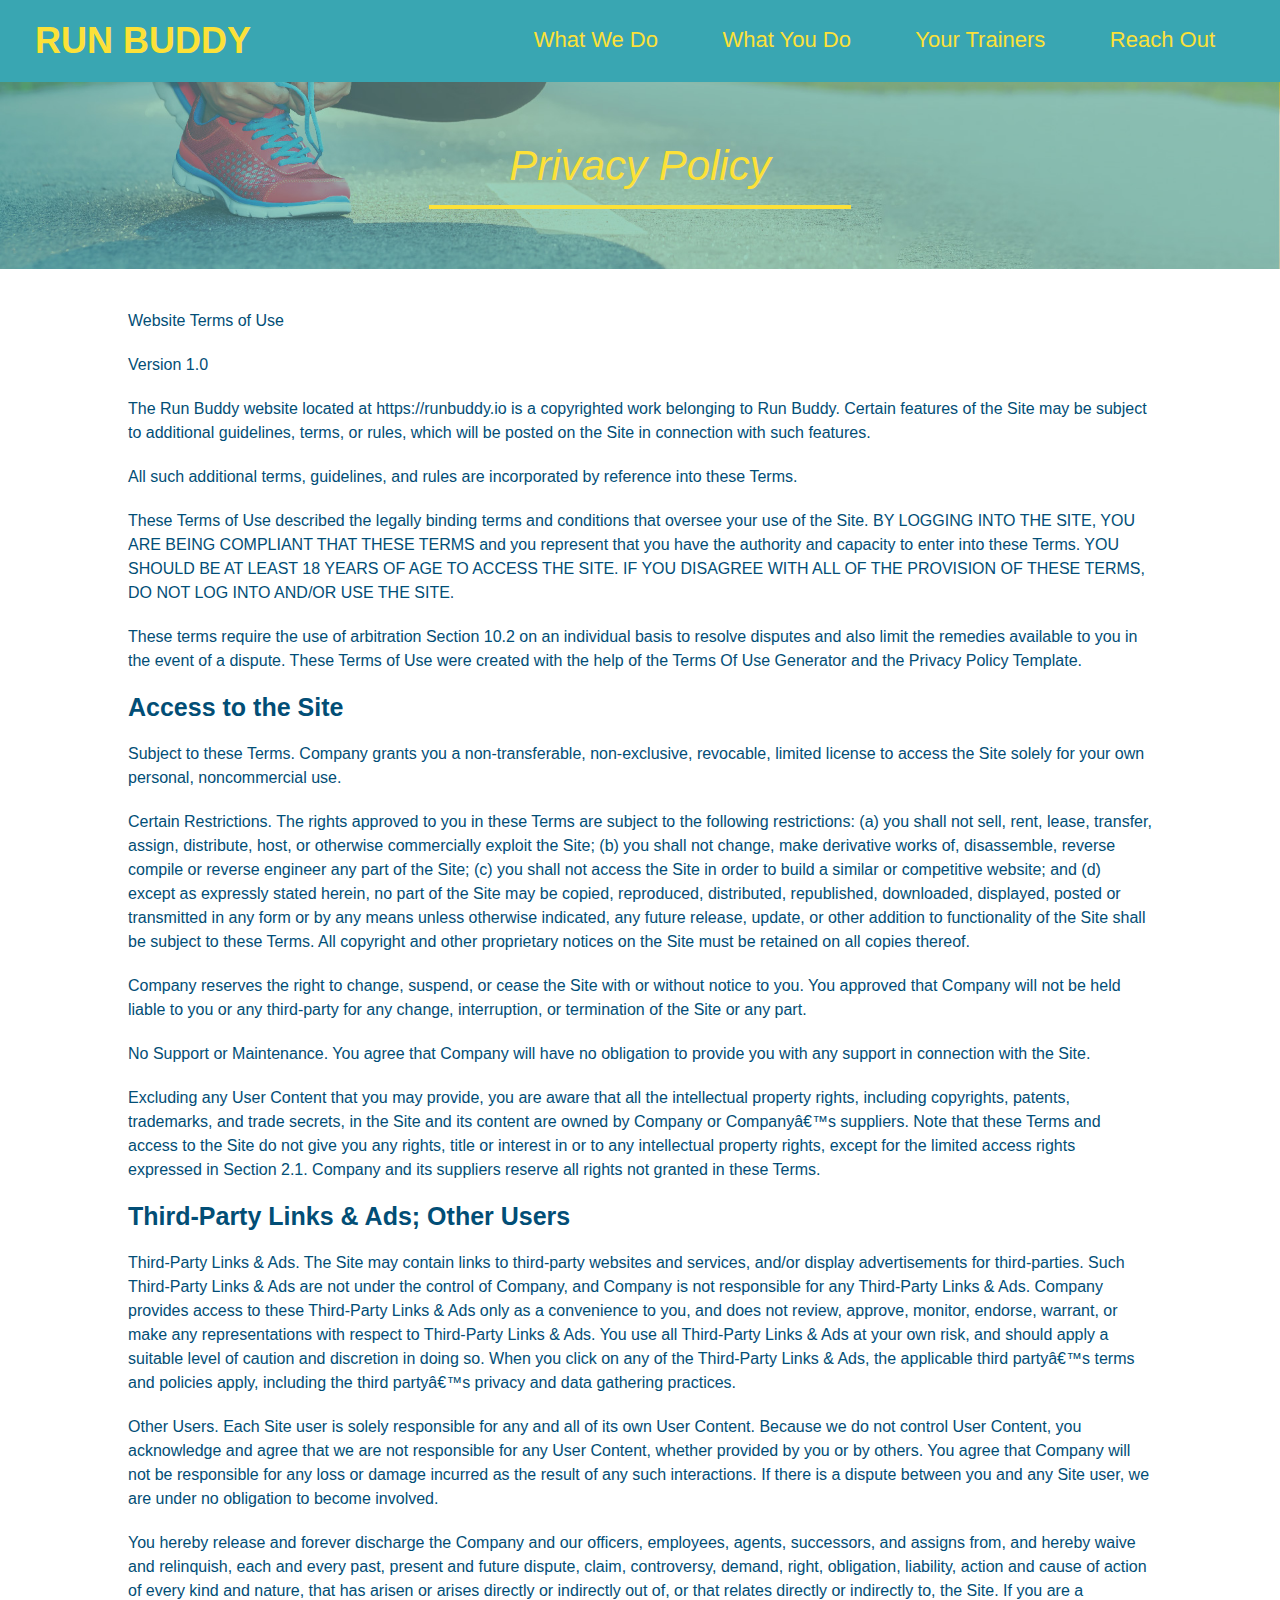
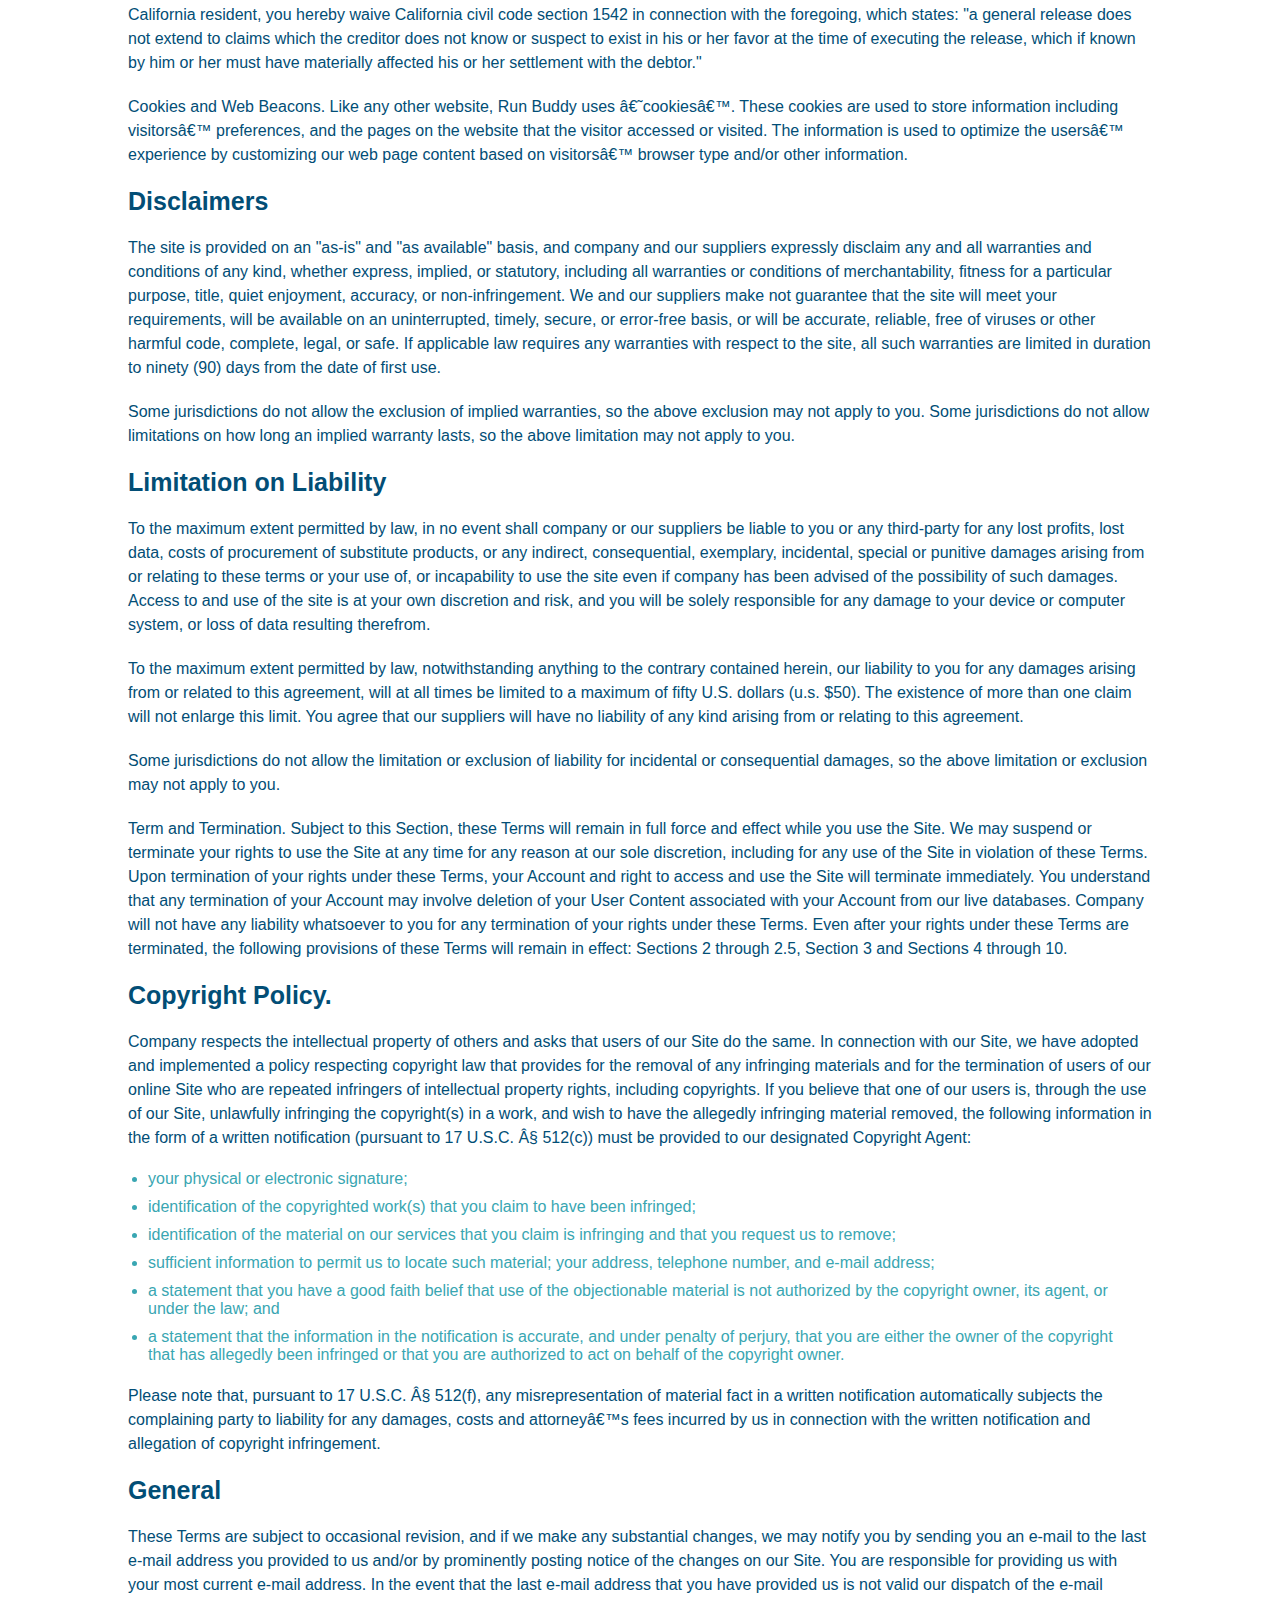
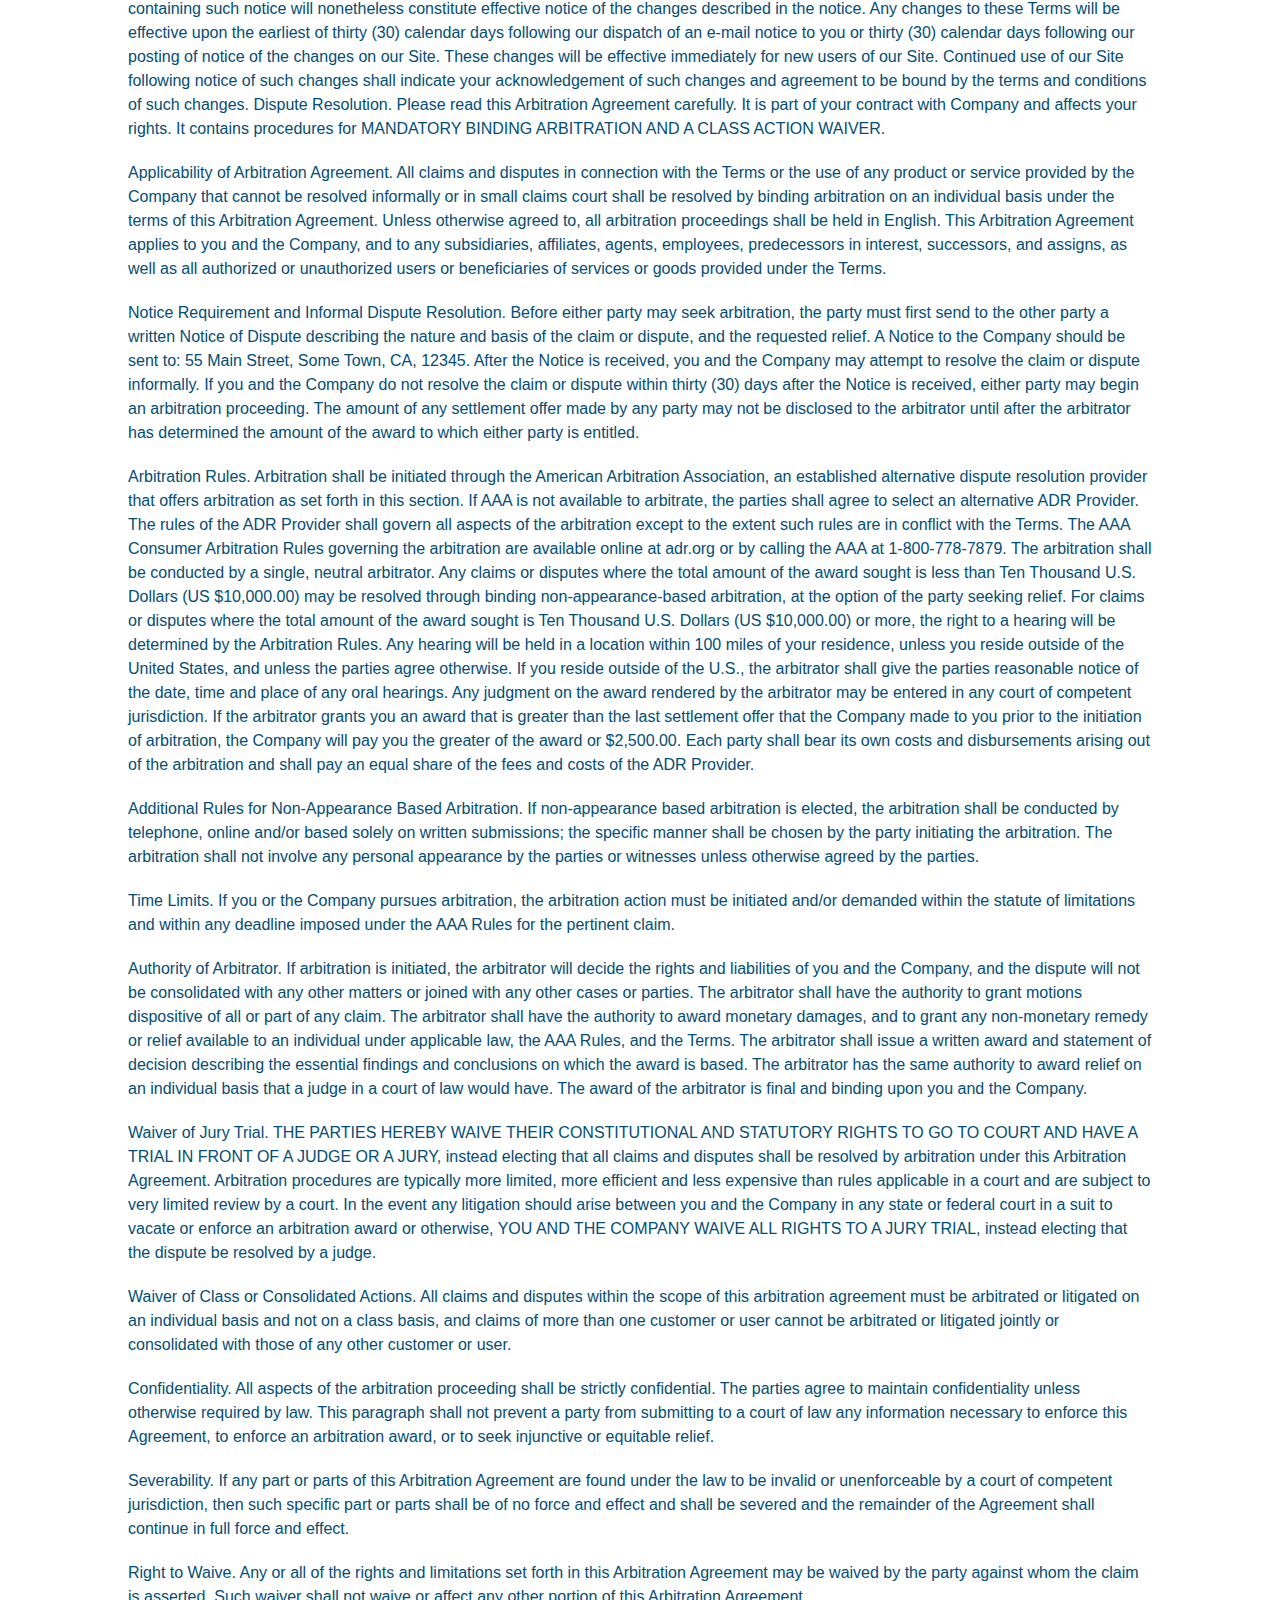
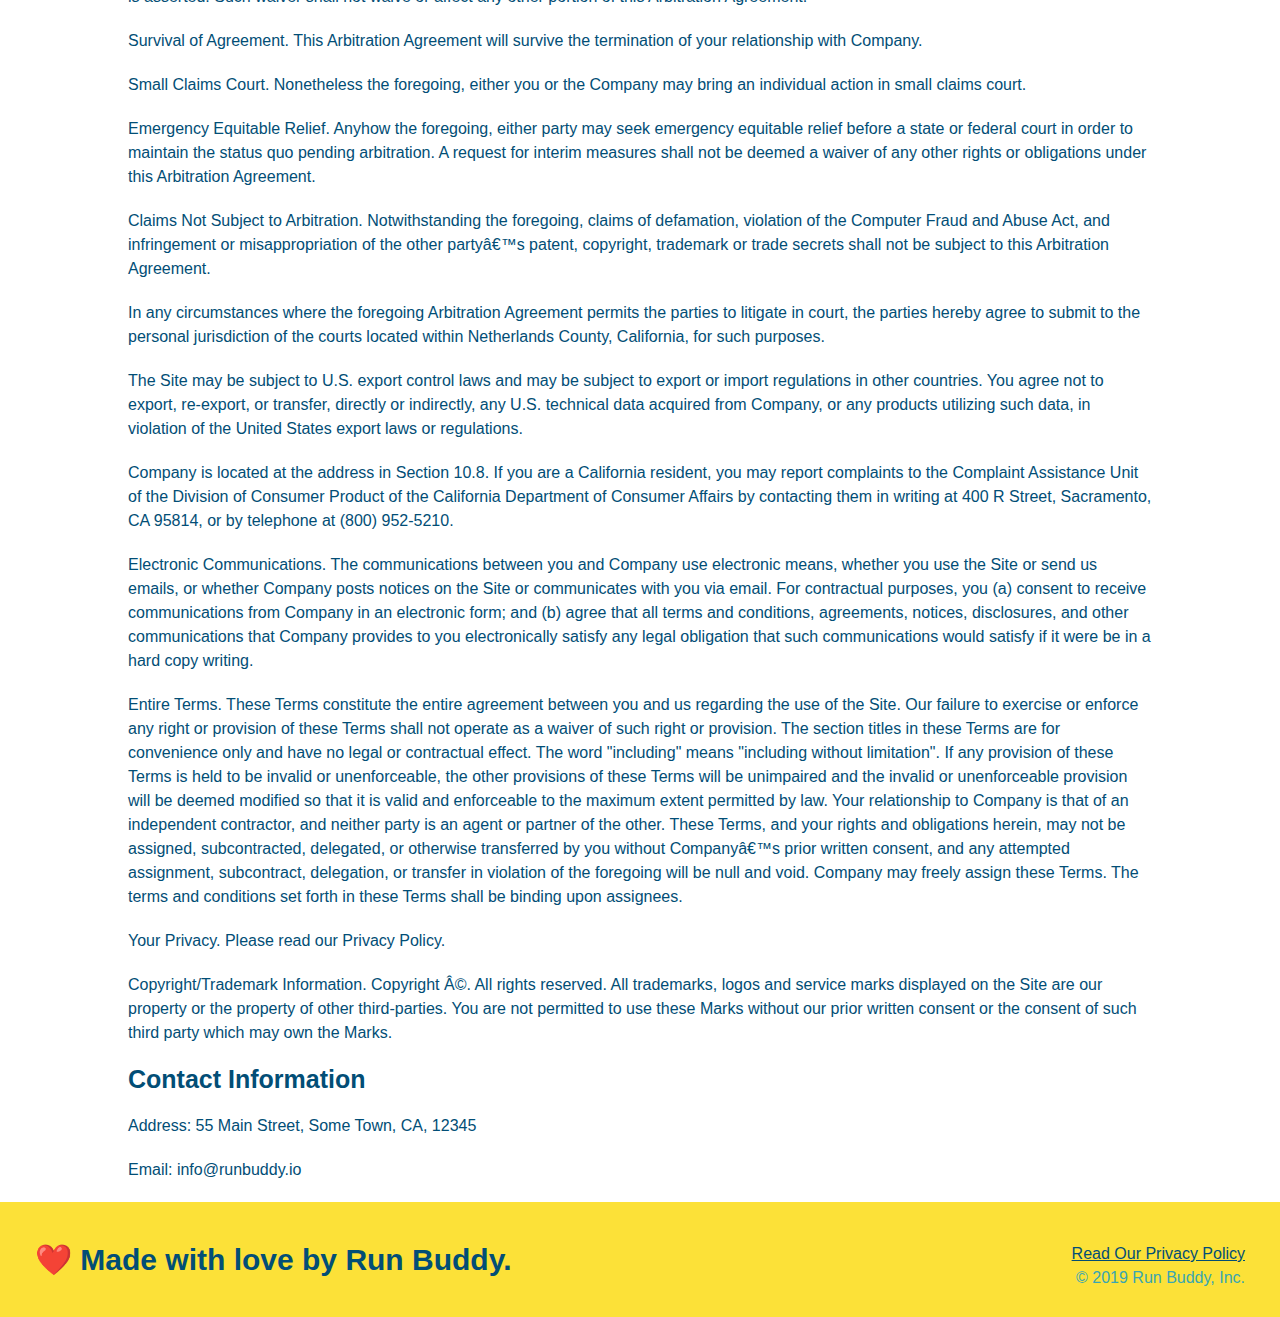
==== privacy-policy.html @ 4fd23962 "privacy policy" ====
<!DOCTYPE html>
<html lang="en">
  <head>
    <meta charset="UTF-8" />
    <title>Privacy Policy - Run Buddy</title>
    <link rel="stylesheet" href="./assets/css/style.css" />

    <link rel="stylesheet" href="./assets/css/secondary-styles.css" />
  </head>


<body>
    <!-- navigation -->
   <header>
    <h1>
       <a href="/">
           RUN BUDDY
       </a>
   </h1>
    <nav>
        <!-- Unordered list element -->
        <ul>
            <!-- List item element -->
            <li>
                <!-- Anchor element -->
               <a href="./index.html#what-we-do">What We Do</a>
            </li>
            <li>
                <a href="./index.html#what-you-do">What You Do</a>
            </li>
            <li>
               <a href="./index.html#your-trainers">Your Trainers</a>
           </li>
           <li>
               <a href="./index.html#reach-out">Reach Out</a>
           </li>
        </ul>
    </nav>
    </header>

    <section class="hero">
        <h2 class="page-title">
          Privacy Policy
        </h2>
      </section>

      <article class="secondary-content">
        <p>
            Website Terms of Use
          </p>
    
          <p>
            Version 1.0
          </p>
    
          <p>
            The Run Buddy website located at https://runbuddy.io is a copyrighted work belonging to Run Buddy. Certain
            features of the Site may be subject to additional guidelines, terms, or rules, which will be posted on the Site
            in connection with such features.
          </p>
    
          <p>
            All such additional terms, guidelines, and rules are incorporated by reference into these Terms.
          </p>
    
          <p>
            These Terms of Use described the legally binding terms and conditions that oversee your use of the Site. BY
            LOGGING INTO THE SITE, YOU ARE BEING COMPLIANT THAT THESE TERMS and you represent that you have the authority
            and capacity to enter into these Terms. YOU SHOULD BE AT LEAST 18 YEARS OF AGE TO ACCESS THE SITE. IF YOU
            DISAGREE WITH ALL OF THE PROVISION OF THESE TERMS, DO NOT LOG INTO AND/OR USE THE SITE.
          </p>
    
          <p>
            These terms require the use of arbitration Section 10.2 on an individual basis to resolve disputes and also
            limit the remedies available to you in the event of a dispute. These Terms of Use were created with the help of
            the Terms Of Use Generator and the Privacy Policy Template.
          </p>
    
          <h3>
            Access to the Site
          </h3>
    
          <p>
            Subject to these Terms. Company grants you a non-transferable, non-exclusive, revocable, limited license to
            access the Site solely for your own personal, noncommercial use.
          </p>
    
          <p>
            Certain Restrictions. The rights approved to you in these Terms are subject to the following restrictions: (a)
            you shall not sell, rent, lease, transfer, assign, distribute, host, or otherwise commercially exploit the Site;
            (b) you shall not change, make derivative works of, disassemble, reverse compile or reverse engineer any part of
            the Site; (c) you shall not access the Site in order to build a similar or competitive website; and (d) except
            as expressly stated herein, no part of the Site may be copied, reproduced, distributed, republished, downloaded,
            displayed, posted or transmitted in any form or by any means unless otherwise indicated, any future release,
            update, or other addition to functionality of the Site shall be subject to these Terms. All copyright and other
            proprietary notices on the Site must be retained on all copies thereof.
          </p>
    
          <p>
            Company reserves the right to change, suspend, or cease the Site with or without notice to you. You approved
            that Company will not be held liable to you or any third-party for any change, interruption, or termination of
            the Site or any part.
          </p>
    
          <p>
            No Support or Maintenance. You agree that Company will have no obligation to provide you with any support in
            connection with the Site.
          </p>
    
          <p>
            Excluding any User Content that you may provide, you are aware that all the intellectual property rights,
            including copyrights, patents, trademarks, and trade secrets, in the Site and its content are owned by Company
            or Companyâ€™s suppliers. Note that these Terms and access to the Site do not give you any rights, title or
            interest in or to any intellectual property rights, except for the limited access rights expressed in Section
            2.1. Company and its suppliers reserve all rights not granted in these Terms.
          </p>
    
          <h3>
            Third-Party Links & Ads; Other Users
          </h3>
    
          <p>
            Third-Party Links & Ads. The Site may contain links to third-party websites and services, and/or display
            advertisements for third-parties. Such Third-Party Links & Ads are not under the control of Company, and Company
            is not responsible for any Third-Party Links & Ads. Company provides access to these Third-Party Links & Ads
            only as a convenience to you, and does not review, approve, monitor, endorse, warrant, or make any
            representations with respect to Third-Party Links & Ads. You use all Third-Party Links & Ads at your own risk,
            and should apply a suitable level of caution and discretion in doing so. When you click on any of the
            Third-Party Links & Ads, the applicable third partyâ€™s terms and policies apply, including the third partyâ€™s
            privacy and data gathering practices.
          </p>
    
          <p>
            Other Users. Each Site user is solely responsible for any and all of its own User Content. Because we do not
            control User Content, you acknowledge and agree that we are not responsible for any User Content, whether
            provided by you or by others. You agree that Company will not be responsible for any loss or damage incurred as
            the result of any such interactions. If there is a dispute between you and any Site user, we are under no
            obligation to become involved.
          </p>
    
          <p>
            You hereby release and forever discharge the Company and our officers, employees, agents, successors, and
            assigns from, and hereby waive and relinquish, each and every past, present and future dispute, claim,
            controversy, demand, right, obligation, liability, action and cause of action of every kind and nature, that has
            arisen or arises directly or indirectly out of, or that relates directly or indirectly to, the Site. If you are
            a California resident, you hereby waive California civil code section 1542 in connection with the foregoing,
            which states: "a general release does not extend to claims which the creditor does not know or suspect to exist
            in his or her favor at the time of executing the release, which if known by him or her must have materially
            affected his or her settlement with the debtor."
          </p>
    
          <p>
            Cookies and Web Beacons. Like any other website, Run Buddy uses â€˜cookiesâ€™. These cookies are used to store
            information including visitorsâ€™ preferences, and the pages on the website that the visitor accessed or visited.
            The information is used to optimize the usersâ€™ experience by customizing our web page content based on visitorsâ€™
            browser type and/or other information.
          </p>
    
          <h3>
            Disclaimers
          </h3>
    
          <p>
            The site is provided on an "as-is" and "as available" basis, and company and our suppliers expressly disclaim
            any and all warranties and conditions of any kind, whether express, implied, or statutory, including all
            warranties or conditions of merchantability, fitness for a particular purpose, title, quiet enjoyment, accuracy,
            or non-infringement. We and our suppliers make not guarantee that the site will meet your requirements, will be
            available on an uninterrupted, timely, secure, or error-free basis, or will be accurate, reliable, free of
            viruses or other harmful code, complete, legal, or safe. If applicable law requires any warranties with respect
            to the site, all such warranties are limited in duration to ninety (90) days from the date of first use.
          </p>
    
          <p>
            Some jurisdictions do not allow the exclusion of implied warranties, so the above exclusion may not apply to
            you. Some jurisdictions do not allow limitations on how long an implied warranty lasts, so the above limitation
            may not apply to you.
          </p>
    
          <h3>
            Limitation on Liability
          </h3>
    
          <p>
            To the maximum extent permitted by law, in no event shall company or our suppliers be liable to you or any
            third-party for any lost profits, lost data, costs of procurement of substitute products, or any indirect,
            consequential, exemplary, incidental, special or punitive damages arising from or relating to these terms or
            your use of, or incapability to use the site even if company has been advised of the possibility of such
            damages. Access to and use of the site is at your own discretion and risk, and you will be solely responsible
            for any damage to your device or computer system, or loss of data resulting therefrom.
          </p>
    
          <p>
            To the maximum extent permitted by law, notwithstanding anything to the contrary contained herein, our liability
            to you for any damages arising from or related to this agreement, will at all times be limited to a maximum of
            fifty U.S. dollars (u.s. $50). The existence of more than one claim will not enlarge this limit. You agree that
            our suppliers will have no liability of any kind arising from or relating to this agreement.
          </p>
    
          <p>
            Some jurisdictions do not allow the limitation or exclusion of liability for incidental or consequential
            damages, so the above limitation or exclusion may not apply to you.
          </p>
    
          <p>
            Term and Termination. Subject to this Section, these Terms will remain in full force and effect while you use
            the Site. We may suspend or terminate your rights to use the Site at any time for any reason at our sole
            discretion, including for any use of the Site in violation of these Terms. Upon termination of your rights under
            these Terms, your Account and right to access and use the Site will terminate immediately. You understand that
            any termination of your Account may involve deletion of your User Content associated with your Account from our
            live databases. Company will not have any liability whatsoever to you for any termination of your rights under
            these Terms. Even after your rights under these Terms are terminated, the following provisions of these Terms
            will remain in effect: Sections 2 through 2.5, Section 3 and Sections 4 through 10.
          </p>
    
          <h3>
            Copyright Policy.
          </h3>
    
          <p>
            Company respects the intellectual property of others and asks that users of our Site do the same. In connection
            with our Site, we have adopted and implemented a policy respecting copyright law that provides for the removal
            of any infringing materials and for the termination of users of our online Site who are repeated infringers of
            intellectual property rights, including copyrights. If you believe that one of our users is, through the use of
            our Site, unlawfully infringing the copyright(s) in a work, and wish to have the allegedly infringing material
            removed, the following information in the form of a written notification (pursuant to 17 U.S.C. Â§ 512(c)) must
            be provided to our designated Copyright Agent:
          </p>
    
          <ul>
            <li>
              your physical or electronic signature;
            </li>
            <li>
              identification of the copyrighted work(s) that you claim to have been infringed;
            </li>
            <li>
              identification of the material on our services that you claim is infringing and that you request us to remove;
            </li>
            <li>
              sufficient information to permit us to locate such material; your address, telephone number, and e-mail
              address;
            </li>
            <li>
              a statement that you have a good faith belief that use of the objectionable material is not authorized by the
              copyright owner, its agent, or under the law; and
            </li>
            <li>
              a statement that the information in the notification is accurate, and under penalty of perjury, that you are
              either the owner of the copyright that has allegedly been infringed or that you are authorized to act on
              behalf of the copyright owner.
            </li>
          </ul>
    
          <p>
            Please note that, pursuant to 17 U.S.C. Â§ 512(f), any misrepresentation of material fact in a written
            notification automatically subjects the complaining party to liability for any damages, costs and attorneyâ€™s
            fees incurred by us in connection with the written notification and allegation of copyright infringement.
          </p>
    
          <h3>
            General
          </h3>
    
          <p>
            These Terms are subject to occasional revision, and if we make any substantial changes, we may notify you by
            sending you an e-mail to the last e-mail address you provided to us and/or by prominently posting notice of the
            changes on our Site. You are responsible for providing us with your most current e-mail address. In the event
            that the last e-mail address that you have provided us is not valid our dispatch of the e-mail containing such
            notice will nonetheless constitute effective notice of the changes described in the notice. Any changes to these
            Terms will be effective upon the earliest of thirty (30) calendar days following our dispatch of an e-mail
            notice to you or thirty (30) calendar days following our posting of notice of the changes on our Site. These
            changes will be effective immediately for new users of our Site. Continued use of our Site following notice of
            such changes shall indicate your acknowledgement of such changes and agreement to be bound by the terms and
            conditions of such changes. Dispute Resolution. Please read this Arbitration Agreement carefully. It is part of
            your contract with Company and affects your rights. It contains procedures for MANDATORY BINDING ARBITRATION AND
            A CLASS ACTION WAIVER.
          </p>
    
          <p>
            Applicability of Arbitration Agreement. All claims and disputes in connection with the Terms or the use of any
            product or service provided by the Company that cannot be resolved informally or in small claims court shall be
            resolved by binding arbitration on an individual basis under the terms of this Arbitration Agreement. Unless
            otherwise agreed to, all arbitration proceedings shall be held in English. This Arbitration Agreement applies to
            you and the Company, and to any subsidiaries, affiliates, agents, employees, predecessors in interest,
            successors, and assigns, as well as all authorized or unauthorized users or beneficiaries of services or goods
            provided under the Terms.
          </p>
    
          <p>
            Notice Requirement and Informal Dispute Resolution. Before either party may seek arbitration, the party must
            first send to the other party a written Notice of Dispute describing the nature and basis of the claim or
            dispute, and the requested relief. A Notice to the Company should be sent to: 55 Main Street, Some Town, CA,
            12345. After the Notice is received, you and the Company may attempt to resolve the claim or dispute informally.
            If you and the Company do not resolve the claim or dispute within thirty (30) days after the Notice is received,
            either party may begin an arbitration proceeding. The amount of any settlement offer made by any party may not
            be disclosed to the arbitrator until after the arbitrator has determined the amount of the award to which either
            party is entitled.
          </p>
    
          <p>
            Arbitration Rules. Arbitration shall be initiated through the American Arbitration Association, an established
            alternative dispute resolution provider that offers arbitration as set forth in this section. If AAA is not
            available to arbitrate, the parties shall agree to select an alternative ADR Provider. The rules of the ADR
            Provider shall govern all aspects of the arbitration except to the extent such rules are in conflict with the
            Terms. The AAA Consumer Arbitration Rules governing the arbitration are available online at adr.org or by
            calling the AAA at 1-800-778-7879. The arbitration shall be conducted by a single, neutral arbitrator. Any
            claims or disputes where the total amount of the award sought is less than Ten Thousand U.S. Dollars (US
            $10,000.00) may be resolved through binding non-appearance-based arbitration, at the option of the party seeking
            relief. For claims or disputes where the total amount of the award sought is Ten Thousand U.S. Dollars (US
            $10,000.00) or more, the right to a hearing will be determined by the Arbitration Rules. Any hearing will be
            held in a location within 100 miles of your residence, unless you reside outside of the United States, and
            unless the parties agree otherwise. If you reside outside of the U.S., the arbitrator shall give the parties
            reasonable notice of the date, time and place of any oral hearings. Any judgment on the award rendered by the
            arbitrator may be entered in any court of competent jurisdiction. If the arbitrator grants you an award that is
            greater than the last settlement offer that the Company made to you prior to the initiation of arbitration, the
            Company will pay you the greater of the award or $2,500.00. Each party shall bear its own costs and
            disbursements arising out of the arbitration and shall pay an equal share of the fees and costs of the ADR
            Provider.
          </p>
    
          <p>
            Additional Rules for Non-Appearance Based Arbitration. If non-appearance based arbitration is elected, the
            arbitration shall be conducted by telephone, online and/or based solely on written submissions; the specific
            manner shall be chosen by the party initiating the arbitration. The arbitration shall not involve any personal
            appearance by the parties or witnesses unless otherwise agreed by the parties.
          </p>
    
          <p>
            Time Limits. If you or the Company pursues arbitration, the arbitration action must be initiated and/or demanded
            within the statute of limitations and within any deadline imposed under the AAA Rules for the pertinent claim.
          </p>
    
          <p>
            Authority of Arbitrator. If arbitration is initiated, the arbitrator will decide the rights and liabilities of
            you and the Company, and the dispute will not be consolidated with any other matters or joined with any other
            cases or parties. The arbitrator shall have the authority to grant motions dispositive of all or part of any
            claim. The arbitrator shall have the authority to award monetary damages, and to grant any non-monetary remedy
            or relief available to an individual under applicable law, the AAA Rules, and the Terms. The arbitrator shall
            issue a written award and statement of decision describing the essential findings and conclusions on which the
            award is based. The arbitrator has the same authority to award relief on an individual basis that a judge in a
            court of law would have. The award of the arbitrator is final and binding upon you and the Company.
          </p>
    
          <p>
            Waiver of Jury Trial. THE PARTIES HEREBY WAIVE THEIR CONSTITUTIONAL AND STATUTORY RIGHTS TO GO TO COURT AND HAVE
            A TRIAL IN FRONT OF A JUDGE OR A JURY, instead electing that all claims and disputes shall be resolved by
            arbitration under this Arbitration Agreement. Arbitration procedures are typically more limited, more efficient
            and less expensive than rules applicable in a court and are subject to very limited review by a court. In the
            event any litigation should arise between you and the Company in any state or federal court in a suit to vacate
            or enforce an arbitration award or otherwise, YOU AND THE COMPANY WAIVE ALL RIGHTS TO A JURY TRIAL, instead
            electing that the dispute be resolved by a judge.
          </p>
    
          <p>
            Waiver of Class or Consolidated Actions. All claims and disputes within the scope of this arbitration agreement
            must be arbitrated or litigated on an individual basis and not on a class basis, and claims of more than one
            customer or user cannot be arbitrated or litigated jointly or consolidated with those of any other customer or
            user.
          </p>
    
          <p>
            Confidentiality. All aspects of the arbitration proceeding shall be strictly confidential. The parties agree to
            maintain confidentiality unless otherwise required by law. This paragraph shall not prevent a party from
            submitting to a court of law any information necessary to enforce this Agreement, to enforce an arbitration
            award, or to seek injunctive or equitable relief.
          </p>
    
          <p>
            Severability. If any part or parts of this Arbitration Agreement are found under the law to be invalid or
            unenforceable by a court of competent jurisdiction, then such specific part or parts shall be of no force and
            effect and shall be severed and the remainder of the Agreement shall continue in full force and effect.
          </p>
    
          <p>
            Right to Waive. Any or all of the rights and limitations set forth in this Arbitration Agreement may be waived
            by the party against whom the claim is asserted. Such waiver shall not waive or affect any other portion of this
            Arbitration Agreement.
          </p>
    
          <p>
            Survival of Agreement. This Arbitration Agreement will survive the termination of your relationship with
            Company.
          </p>
    
          <p>
            Small Claims Court. Nonetheless the foregoing, either you or the Company may bring an individual action in small
            claims court.
          </p>
    
          <p>
            Emergency Equitable Relief. Anyhow the foregoing, either party may seek emergency equitable relief before a
            state or federal court in order to maintain the status quo pending arbitration. A request for interim measures
            shall not be deemed a waiver of any other rights or obligations under this Arbitration Agreement.
          </p>
    
          <p>
            Claims Not Subject to Arbitration. Notwithstanding the foregoing, claims of defamation, violation of the
            Computer Fraud and Abuse Act, and infringement or misappropriation of the other partyâ€™s patent, copyright,
            trademark or trade secrets shall not be subject to this Arbitration Agreement.
          </p>
    
          <p>
            In any circumstances where the foregoing Arbitration Agreement permits the parties to litigate in court, the
            parties hereby agree to submit to the personal jurisdiction of the courts located within Netherlands County,
            California, for such purposes.
          </p>
    
          <p>
            The Site may be subject to U.S. export control laws and may be subject to export or import regulations in other
            countries. You agree not to export, re-export, or transfer, directly or indirectly, any U.S. technical data
            acquired from Company, or any products utilizing such data, in violation of the United States export laws or
            regulations.
          </p>
    
          <p>
            Company is located at the address in Section 10.8. If you are a California resident, you may report complaints
            to the Complaint Assistance Unit of the Division of Consumer Product of the California Department of Consumer
            Affairs by contacting them in writing at 400 R Street, Sacramento, CA 95814, or by telephone at (800) 952-5210.
          </p>
    
          <p>
            Electronic Communications. The communications between you and Company use electronic means, whether you use the
            Site or send us emails, or whether Company posts notices on the Site or communicates with you via email. For
            contractual purposes, you (a) consent to receive communications from Company in an electronic form; and (b)
            agree that all terms and conditions, agreements, notices, disclosures, and other communications that Company
            provides to you electronically satisfy any legal obligation that such communications would satisfy if it were be
            in a hard copy writing.
          </p>
    
          <p>
            Entire Terms. These Terms constitute the entire agreement between you and us regarding the use of the Site. Our
            failure to exercise or enforce any right or provision of these Terms shall not operate as a waiver of such right
            or provision. The section titles in these Terms are for convenience only and have no legal or contractual
            effect. The word "including" means "including without limitation". If any provision of these Terms is held to be
            invalid or unenforceable, the other provisions of these Terms will be unimpaired and the invalid or
            unenforceable provision will be deemed modified so that it is valid and enforceable to the maximum extent
            permitted by law. Your relationship to Company is that of an independent contractor, and neither party is an
            agent or partner of the other. These Terms, and your rights and obligations herein, may not be assigned,
            subcontracted, delegated, or otherwise transferred by you without Companyâ€™s prior written consent, and any
            attempted assignment, subcontract, delegation, or transfer in violation of the foregoing will be null and void.
            Company may freely assign these Terms. The terms and conditions set forth in these Terms shall be binding upon
            assignees.
          </p>
    
          <p>
            Your Privacy. Please read our Privacy Policy.
          </p>
    
          <p>
            Copyright/Trademark Information. Copyright Â©. All rights reserved. All trademarks, logos and service marks
            displayed on the Site are our property or the property of other third-parties. You are not permitted to use
            these Marks without our prior written consent or the consent of such third party which may own the Marks.
          </p>
    
          <h3>
            Contact Information
          </h3>
    
          <p>
            Address: 55 Main Street, Some Town, CA, 12345
          </p>
    
          <p>
            Email: info@runbuddy.io
          </p>
      </article>

    <footer>
        <h2>❤️ Made with love by Run Buddy.</h2>
        <div>
          <a href="#">Read Our Privacy Policy</a><br />
          &copy; 2019 Run Buddy, Inc.
      </div>
      </footer>
    </body>
    
    </html>
---- assets/css/style.css ----
* {
    margin: 0;
    padding: 0;
    box-sizing: border-box;
  }

body{
    color: #39a6b2;
    font-family: Arial, Helvetica, sans-serif;
  }

/* added style to header */
header {
    padding: 20px 35px;
    background-color: #39a6b2;
  }

header h1 {
    font-weight: bold;
    font-size: 36px;
    color: #fce138;
    margin: 0;
    display: inline;
  }

header a {
    text-decoration: none;
    color: #fce138;
  }

header nav {
    float: right;
    margin: 7px 0;
  }

header nav ul li {
    display: inline;
  }

header nav ul li a {
    margin: 0 30px;
    font-weight: lighter;
    font-size: 22px;
  }

footer {
    background: #fce138;
    width: 100%;
    padding: 40px 35px;
  }

footer h2 {
    display: inline;
    color: #024e76;
    font-size: 30px;
    margin: 0;
  }

footer div {
    float: right;
    line-height: 1.5;
    text-align: right;
  }

footer a {
    color: #024e76;
  }

section{
    padding: 60px;
  }
/* Hero Style Start */ 
.hero {
    background-image: url("../images/hero-bg.jpg");
    height: 600px;
    background-size: cover;
    background-position: center ;
    position: relative;
  }
  
     /* Hero Style End */
 
.hero-form {
    border: solid 3px #024e76;
    background-color: #fce138;
    padding: 20px;
    width: 500px;
    color: #024e76;
    position: absolute;
    bottom: 120px;
    right: 140px;
 }

.hero-form h3 {
    font-size: 24px;
    margin: 0;
  }
  
.hero-form p {
    margin: 5px 0 15px 0;
  }
  
.form-input {
    border: 1px solid #024e76;
    display: block;
    padding: 7px 15px;
    font-size: 16px;
    color: #024e76;
    width: 100%;
    margin-bottom: 15px;
  }

.hero-form label {
    margin: 0 5px;
  }

.hero-form button {
    color: #fce138;
    background-color: #024e76;
    border: none;
    padding: 10px 20px;
    font-size: 16px;
  }

  .intro {
    text-align: center;
  }

  .intro p {
    line-height: 1.7;
    color: #39a6b2;
    width: 80%;
    font-size: 20px;
    margin: 0 auto;
  }

  .steps {
    text-align: center;
    background: #fce138;
  }
  
  .section-title {
    font-size: 55px;
    color: #024e76;
    margin-bottom: 35px;
    padding: 0 100px 20px 100px;
    display: inline-block;
    border-bottom: 3px solid;
  }

  .primary-border {
    border-color: #fce138;
  }

  .secondary-border {
    border-color: #39a6b2;
  }

  .steps div {
    margin-bottom: 80px;
  }
  
  .steps img {
    width: 15%;
    margin: 10px 0;
  }
  
  .steps h3 {
    color: #024e76;
    font-size: 46px;
    margin-top: 10px;
  }
  
  .steps p {
    color: #39a6b2;
    font-size: 23px;
  }

  .steps span {
    font-size: 38px;
  }

  .trainers {
    text-align: center;
  }

  .trainer {
    width: 900px;
    margin: 0 auto 30px auto;
    background: #024e76;
    color: #fce138;
    overflow: auto;
  }

  .trainer img {
    width: 35%;
    float: left;
  }

  .trainer-bio {
    padding: 35px;
    float: left;
    width: 65%;
  }

  .text-left {
    text-align: left;
  }

  .text-right {
    text-align: right;
  }
  .trainer-bio h3 {
    font-size: 32px;
    margin-bottom: 8px;
  }
  
  .trainer-bio h4 {
    font-weight: lighter;
    font-size: 26px;
    margin-bottom: 25px;
  }
  
  .trainer-bio p {
    font-size: 17px;
    line-height: 1.3;
  }

  /* REACH OUT STYLES START */
.contact {
  text-align: center;
  background: #024e76;
}
.contact h2 {
  color: #fce138;
}
.contact-info iframe {
  width: 400px;
  height: 400px;
}
.contact-info div {
  width: 410px;
  display: inline-block;
  vertical-align: top;
  text-align: left;
  margin: 30px 0 0 60px;
  color: white;
}
.contact-info h3 {
  color: #fce138;
  font-size: 32px;
}

.contact-info p, .contact-info address {
  margin: 20px 0;
  line-height: 1.5;
  font-size: 20px;
  font-style: normal;
}

.contact-info a {
  color: #fce138;
}

/* REACH OUT STYLES END */
---- assets/css/secondary-styles.css ----
.hero {
    background-position: bottom;
    height: auto;
    text-align: center;
    margin-bottom: 40px;
  }
  
  .page-title {
    color: #fce138;
    display: inline-block;
    border-bottom: 4px solid #fce138;
    padding: 0 80px 15px 80px;
    font-weight: normal;
    font-size: 42px;
    font-style: italic;
  }
  
  .secondary-content {
    width: 80%;
    margin: 0 auto;
    color: #024e76;
  }
  
  .secondary-content h3 {
    font-size: 25px;
    margin: 20px 0;
  }
  
  .secondary-content p {
    font-size: 16px;
    line-height: 1.5;
    margin: 20px 0;
  }
  
  .secondary-content ul {
    margin: 15px 20px;
  }
  
  .secondary-content li {
    color: #39a6b2;
    margin: 10px 0;
  }
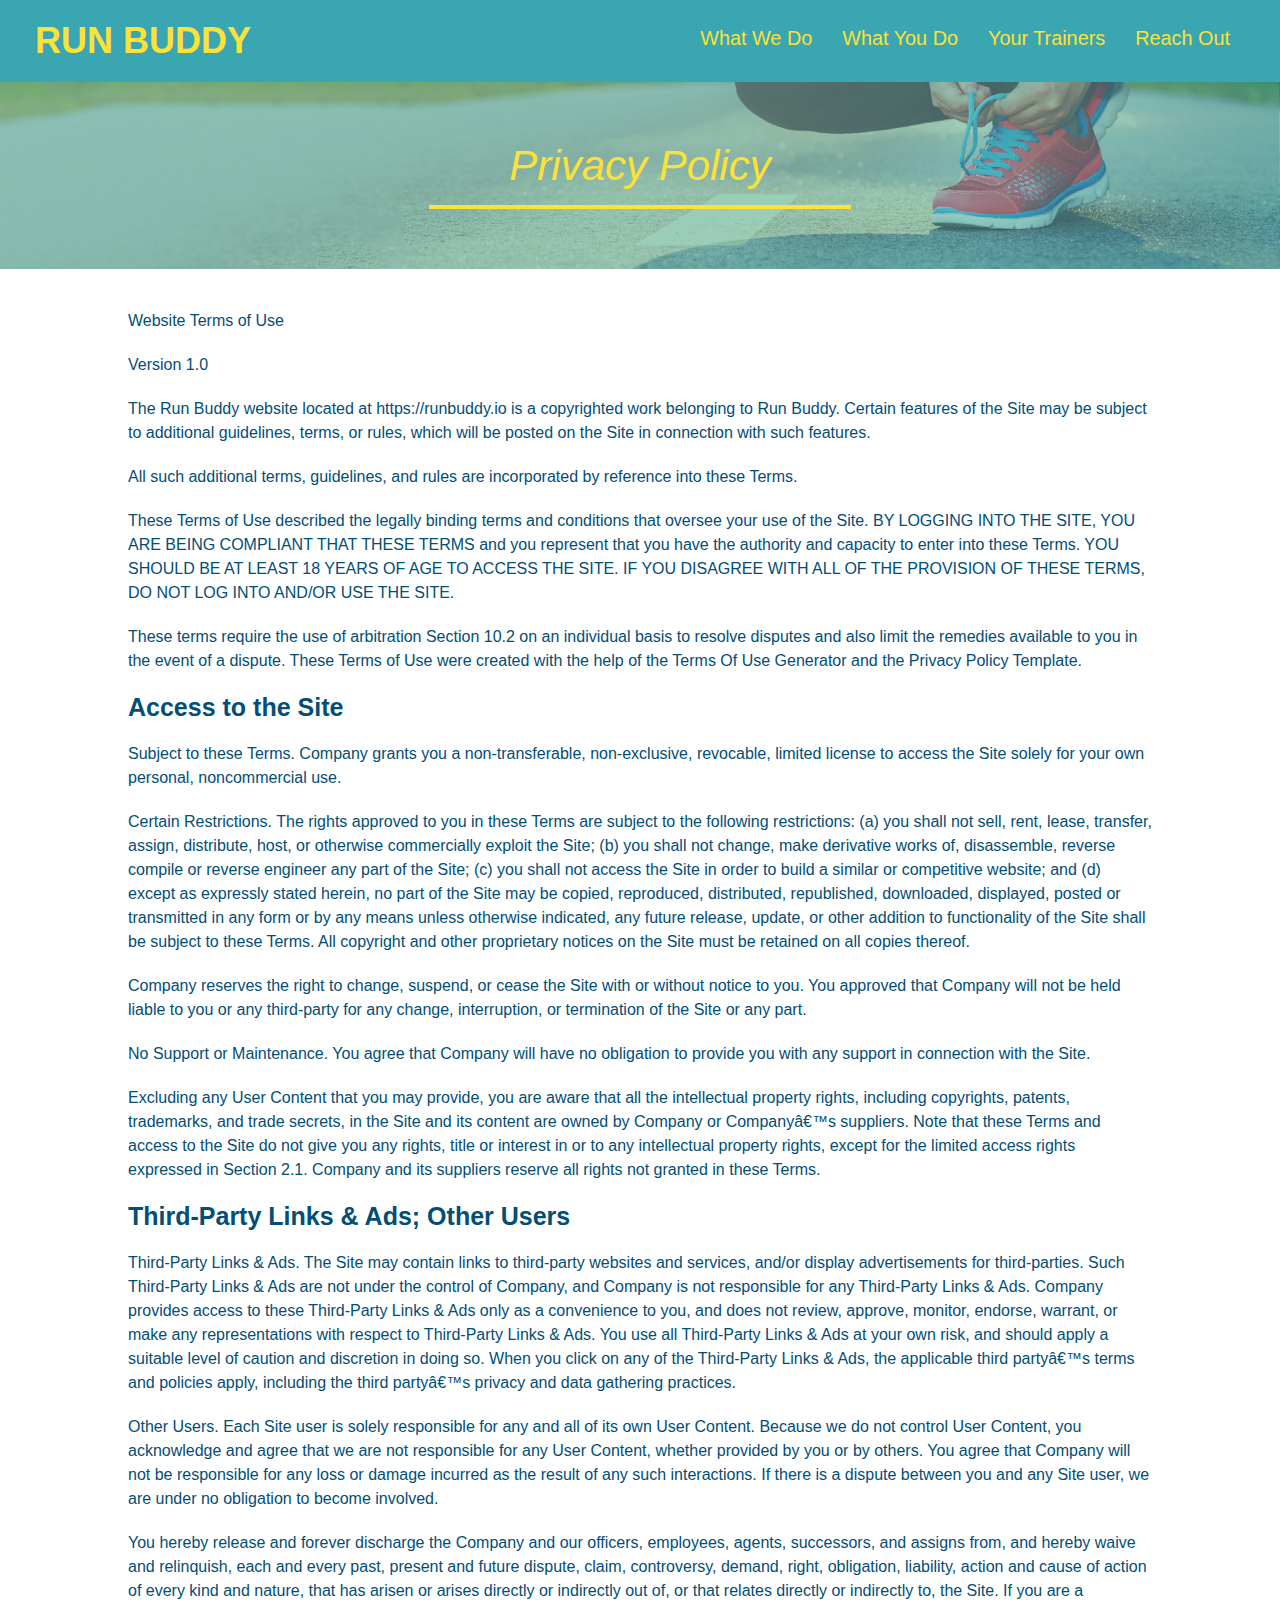
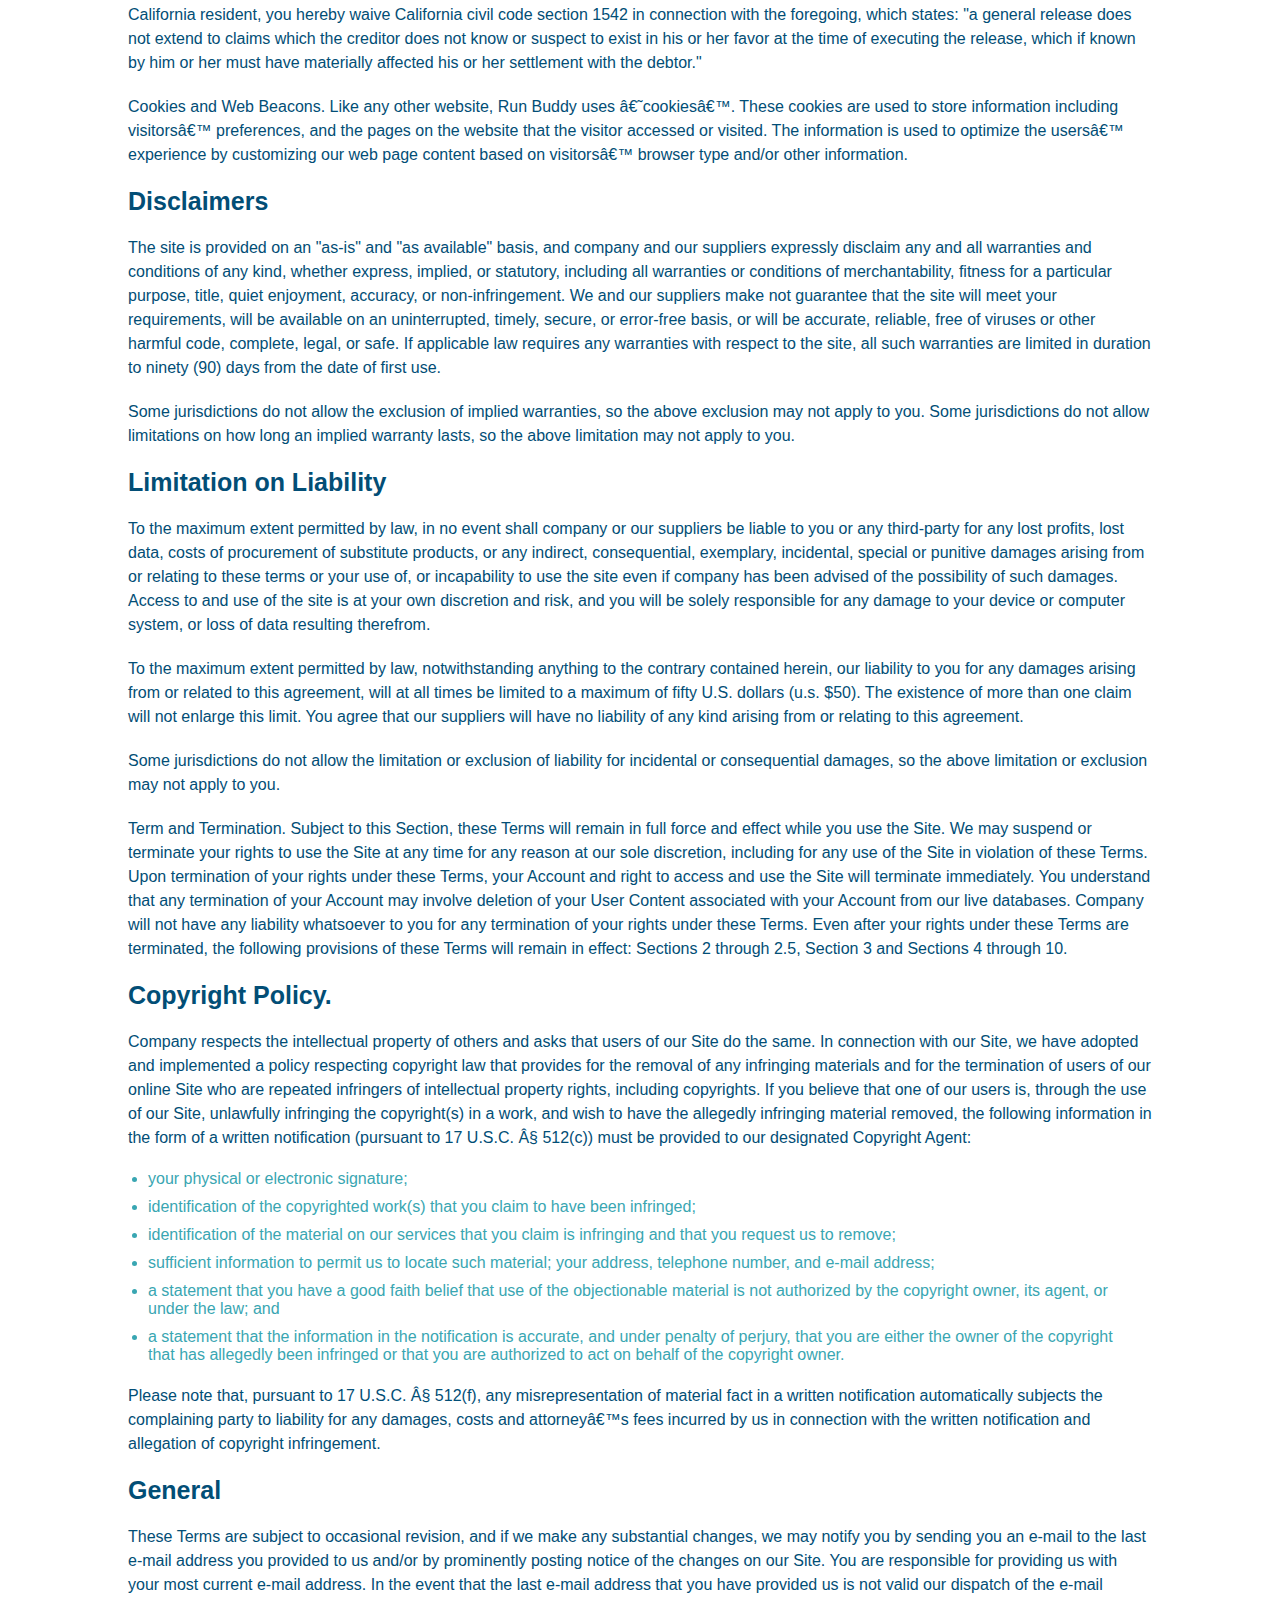
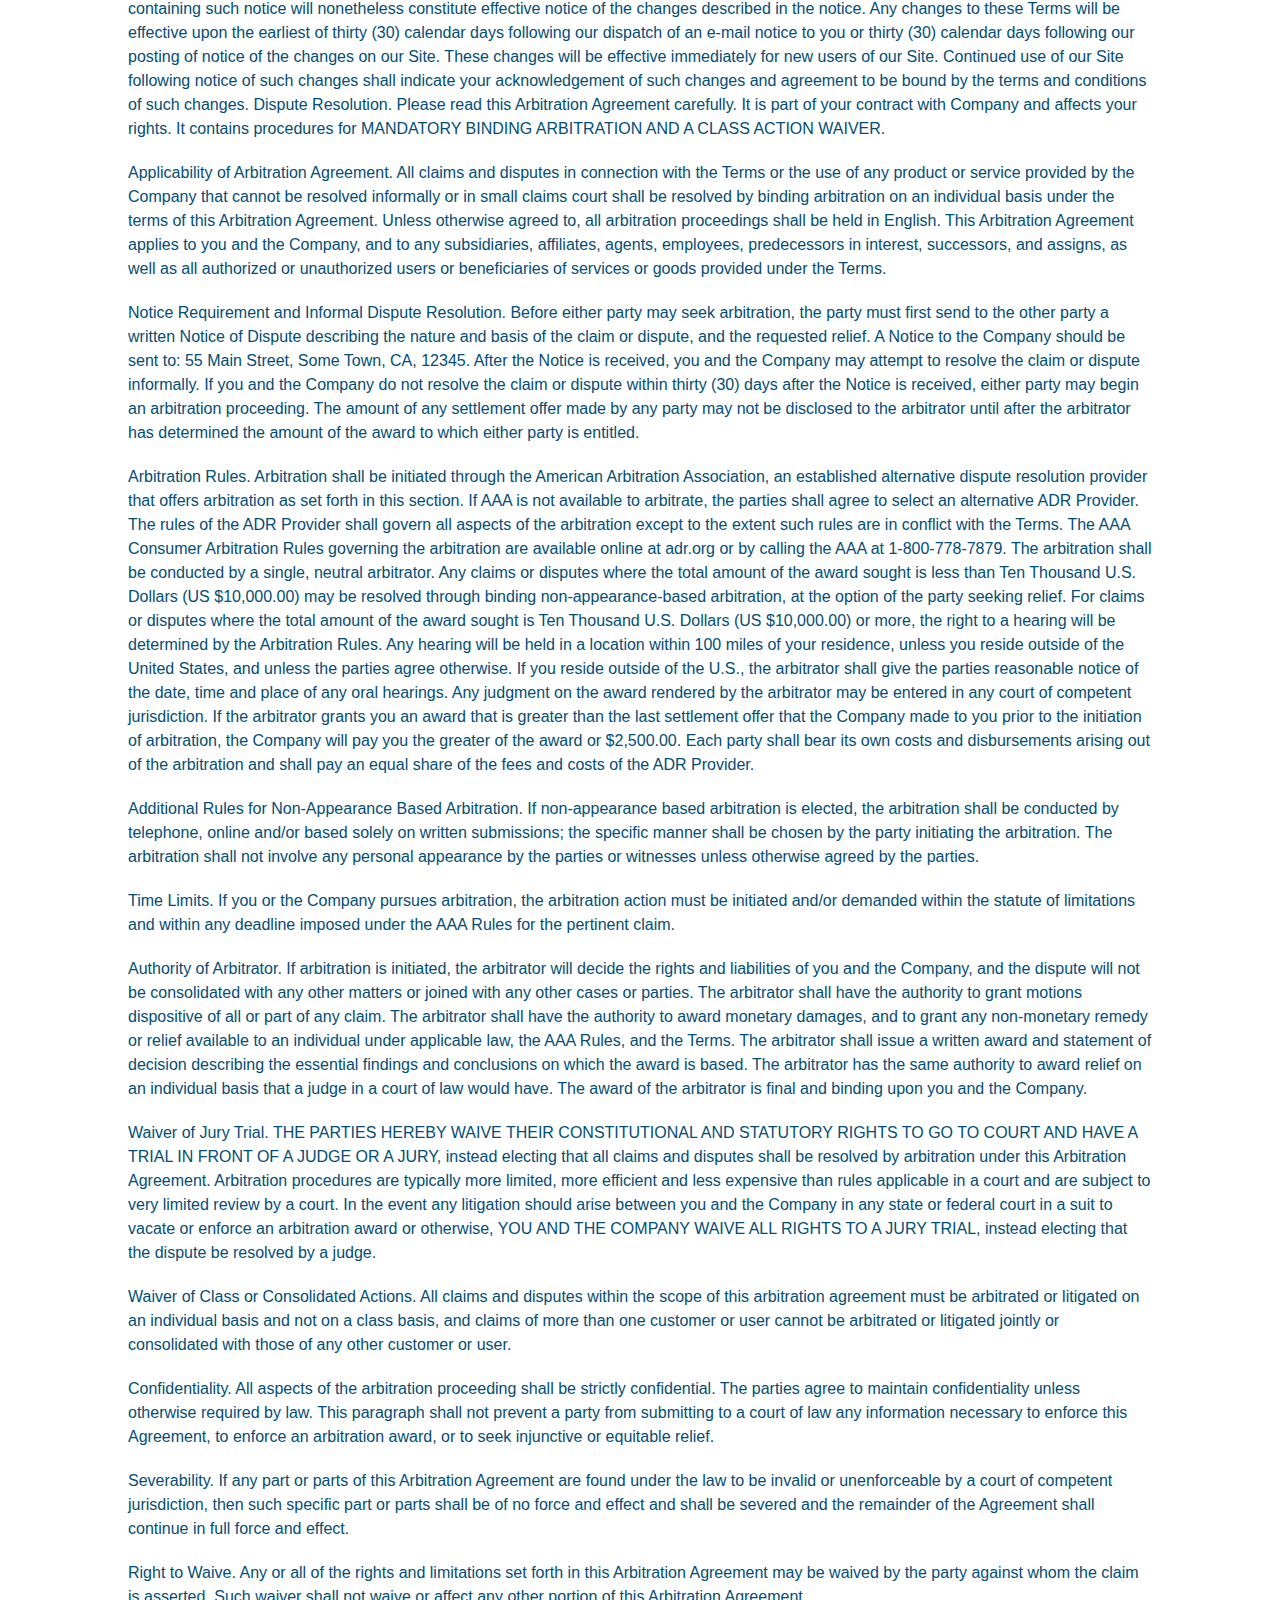
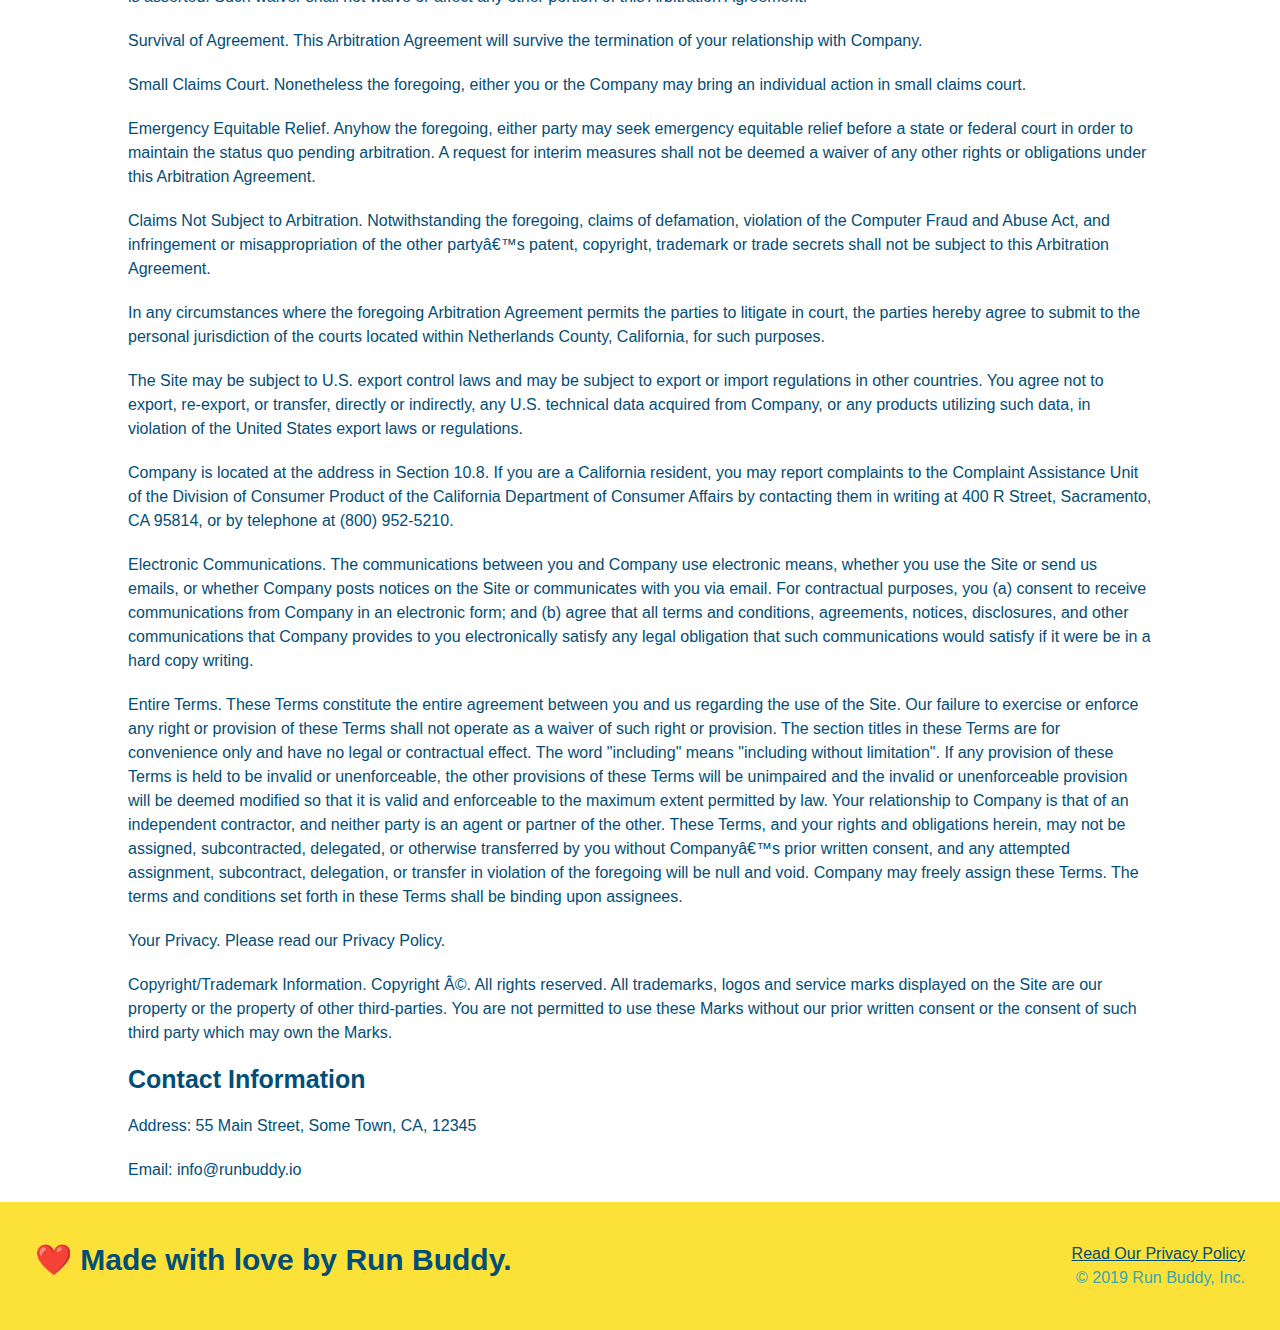
==== commit 6875776b: "added media queries for mobile devices" ====
--- a/privacy-policy.html
+++ b/privacy-policy.html
@@ -6,6 +6,7 @@
     <link rel="stylesheet" href="./assets/css/style.css" />
 
     <link rel="stylesheet" href="./assets/css/secondary-styles.css" />
+    <meta name="viewport" content="width=device-width, initial-scale=1.0" />
   </head>
 
 
--- a/assets/css/style.css
+++ b/assets/css/style.css
@@ -1,251 +1,313 @@
 * {
-    margin: 0;
-    padding: 0;
-    box-sizing: border-box;
-  }
-
-body{
-    color: #39a6b2;
-    font-family: Arial, Helvetica, sans-serif;
-  }
-
-/* added style to header */
+  box-sizing: border-box;
+  margin: 0;
+  padding: 0;
+}
+
+body {
+  color: #39a6b2;
+  font-family: Helvetica, Arial, sans-serif;
+}
+
+
+/* HEADER / NAV BAR STYLES START */
+
 header {
-    padding: 20px 35px;
-    background-color: #39a6b2;
-  }
+  padding: 20px 35px;
+  background-color: #39a6b2;
+  display: flex;
+  justify-content: space-between;
+  flex-wrap: wrap;
+}
 
 header h1 {
-    font-weight: bold;
-    font-size: 36px;
-    color: #fce138;
-    margin: 0;
-    display: inline;
-  }
+  font-weight: bold;
+  margin: 0;
+  font-size: 36px;
+  color: #fce138;
+}
 
 header a {
-    text-decoration: none;
-    color: #fce138;
-  }
+  text-decoration: none;
+  color: #fce138;
+}
 
 header nav {
-    float: right;
-    margin: 7px 0;
-  }
-
-header nav ul li {
-    display: inline;
-  }
+  margin: 7px 0;
+}
+
+header nav ul {
+  display: flex;
+  flex-wrap: wrap;
+  justify-content: space-between;
+  align-items: center;
+  list-style: none;
+}
 
 header nav ul li a {
-    margin: 0 30px;
-    font-weight: lighter;
-    font-size: 22px;
-  }
-
+  padding: 10px 15px;
+  font-weight: lighter;
+  font-size: 1.55vw;
+}
+
+/* HEADER / NAVBAR STYLES END */
+
+
+
+/* FOOTER STYLES START */
 footer {
-    background: #fce138;
-    width: 100%;
-    padding: 40px 35px;
-  }
+  background: #fce138;
+  padding: 40px 35px;
+  display: flex;
+  justify-content: space-between;
+  flex-wrap: wrap;
+  width: 100%;
+}
 
 footer h2 {
-    display: inline;
-    color: #024e76;
-    font-size: 30px;
-    margin: 0;
-  }
+  color: #024e76;
+  font-size: 30px;
+  margin: 0;
+}
 
 footer div {
-    float: right;
-    line-height: 1.5;
-    text-align: right;
-  }
+  line-height: 1.5;
+  text-align: right;
+}
 
 footer a {
-    color: #024e76;
-  }
-
-section{
-    padding: 60px;
-  }
-/* Hero Style Start */ 
+  color: #024e76;
+}
+/* END FOOTER STYLES */
+
+/* STYLE ALL SECTION TAGS */
+section {
+  padding: 60px;
+}
+
+/* HERO STYLES START */
 .hero {
-    background-image: url("../images/hero-bg.jpg");
-    height: 600px;
-    background-size: cover;
-    background-position: center ;
-    position: relative;
-  }
-  
-     /* Hero Style End */
- 
+  background-image: url('../images/hero-bg.jpg');
+  background-size: cover;
+  background-position: center;
+  display: flex;
+  justify-content: center;
+  flex-wrap: wrap;
+  align-items: flex-start;
+}
+
+.hero-cta {
+  width: 35%;
+  text-align: right;
+  margin: 3.5%;
+  color: #fff;
+  font-size: 18px;
+  line-height: 1.2;
+}
+
+.hero-cta h2 {
+  font-style: italic;
+  font-size: 55px;
+  color: #fce138;
+}
+
 .hero-form {
-    border: solid 3px #024e76;
-    background-color: #fce138;
-    padding: 20px;
-    width: 500px;
-    color: #024e76;
-    position: absolute;
-    bottom: 120px;
-    right: 140px;
- }
+  border: 3px solid #024e76;
+  background-color: #fce138;
+  padding: 20px;
+  color: #024e76;
+  width: 40%;
+  margin: 3.5%;
+}
 
 .hero-form h3 {
-    font-size: 24px;
-    margin: 0;
-  }
-  
+  font-size: 24px;
+  margin: 0;
+}
 .hero-form p {
-    margin: 5px 0 15px 0;
-  }
-  
+  margin: 5px 0 15px 0;
+}
+
 .form-input {
-    border: 1px solid #024e76;
-    display: block;
-    padding: 7px 15px;
-    font-size: 16px;
-    color: #024e76;
-    width: 100%;
-    margin-bottom: 15px;
-  }
+  border: 1px solid #024e76;
+  display: block;
+  padding: 7px 15px;
+  font-size: 16px;
+  color: #024e76;
+  width: 100%;
+  margin-bottom: 15px; 
+}
 
 .hero-form label {
-    margin: 0 5px;
-  }
+  margin: 0 5px;
+}
 
 .hero-form button {
-    color: #fce138;
-    background-color: #024e76;
-    border: none;
-    padding: 10px 20px;
-    font-size: 16px;
-  }
-
-  .intro {
-    text-align: center;
-  }
-
-  .intro p {
-    line-height: 1.7;
-    color: #39a6b2;
-    width: 80%;
-    font-size: 20px;
-    margin: 0 auto;
-  }
-
-  .steps {
-    text-align: center;
-    background: #fce138;
-  }
-  
-  .section-title {
-    font-size: 55px;
-    color: #024e76;
-    margin-bottom: 35px;
-    padding: 0 100px 20px 100px;
-    display: inline-block;
-    border-bottom: 3px solid;
-  }
-
-  .primary-border {
-    border-color: #fce138;
-  }
-
-  .secondary-border {
-    border-color: #39a6b2;
-  }
-
-  .steps div {
-    margin-bottom: 80px;
-  }
-  
-  .steps img {
-    width: 15%;
-    margin: 10px 0;
-  }
-  
-  .steps h3 {
-    color: #024e76;
-    font-size: 46px;
-    margin-top: 10px;
-  }
-  
-  .steps p {
-    color: #39a6b2;
-    font-size: 23px;
-  }
-
-  .steps span {
-    font-size: 38px;
-  }
-
-  .trainers {
-    text-align: center;
-  }
-
-  .trainer {
-    width: 900px;
-    margin: 0 auto 30px auto;
-    background: #024e76;
-    color: #fce138;
-    overflow: auto;
-  }
-
-  .trainer img {
-    width: 35%;
-    float: left;
-  }
-
-  .trainer-bio {
-    padding: 35px;
-    float: left;
-    width: 65%;
-  }
-
-  .text-left {
-    text-align: left;
-  }
-
-  .text-right {
-    text-align: right;
-  }
-  .trainer-bio h3 {
-    font-size: 32px;
-    margin-bottom: 8px;
-  }
-  
-  .trainer-bio h4 {
-    font-weight: lighter;
-    font-size: 26px;
-    margin-bottom: 25px;
-  }
-  
-  .trainer-bio p {
-    font-size: 17px;
-    line-height: 1.3;
-  }
-
-  /* REACH OUT STYLES START */
+  color: #fce138;
+  background-color: #024e76;
+  border: none;
+  padding: 10px 20px;
+  font-size: 16px;
+} 
+/* HERO STYLES END */
+
+
+/* SECTION TITLE STYLES START */
+.section-title {
+  font-size: 48px;
+  border-bottom: 3px solid;
+  color: #024e76;
+  padding-bottom: 20px;
+  text-align: center;
+  margin: 0 auto 35px auto;
+  width: 50%;
+}
+
+.primary-border {
+  border-color: #fce138;
+}
+
+.secondary-border {
+  border-color: #39a6b2;
+}
+/* SECTION TITLE STYLES END */
+
+/* WHAT WE DO STYLES */
+
+.intro p {
+  line-height: 1.7;
+  color: #39a6b2;
+  width: 80%;
+  margin: 0 auto;
+  font-size: 20px;
+  text-align: center;
+}
+/* WHAT YOU DO STYLES END */
+
+
+/* WHAT YOU DO STYLES START */
+.steps { 
+  background: #fce138;
+}
+
+.step {
+  margin: 50px auto;
+  padding-bottom: 50px;
+  width: 80%;
+  border-bottom: 1px solid #39a6b2;
+  display: flex;
+  flex-wrap: wrap;
+  align-items: center;
+  justify-content: space-between;
+}
+
+.step h3 {
+  color: #024e76;
+  font-size: 46px;
+  flex: 1 30%;
+}
+
+.step-info {
+  flex: 2 70%;
+  display: flex;
+  flex-wrap: wrap;
+  align-items: center;
+}
+
+.step-img {
+  flex: 1 12%;
+  margin-right: 20px;
+}
+
+.step-img img {
+  max-width: 100%;
+}
+
+.step-text {
+  flex: 12;
+}
+
+.step-text p {
+  color: #39a6b2;
+  font-size: 18px;
+}
+
+.step-text h4 {
+  font-size: 26px;
+  line-height: 1.5;
+  color: #024e76;
+}
+
+/* WHAT YOU DO STYLES END */
+
+/* MEET THE TRAINERS START */
+.trainers {
+  width: 100%;
+  margin: 0 auto;
+  display: flex;
+  flex-wrap: wrap;
+  justify-content: space-around;
+}
+
+.trainer {
+  margin: 20px;
+  flex: 1;
+  background: #024e76;
+  color: #fce138;
+}
+
+.trainer img {
+  width: 100%;
+}
+
+.trainer-bio {
+  padding: 25px;
+  line-height: 1.3;
+}
+
+.trainer-bio h3 {
+  font-size: 28px;
+}
+
+.trainer-bio h4 {
+  font-weight: lighter;
+  font-size: 22px;
+  margin-bottom: 15px;
+}
+
+.trainer-bio p {
+  font-size: 17px;
+}
+/* TRAINER STYLES END */
+
+/* REACH OUT STYLES START */
 .contact {
-  text-align: center;
   background: #024e76;
 }
+
 .contact h2 {
   color: #fce138;
 }
+
+.contact-info {
+  display: flex;
+  justify-content: space-between;
+  flex-wrap: wrap;
+}
+
+.contact-info > * {
+  flex: 1;
+  margin: 15px;
+}
+
 .contact-info iframe {
-  width: 400px;
   height: 400px;
 }
+
 .contact-info div {
-  width: 410px;
-  display: inline-block;
-  vertical-align: top;
-  text-align: left;
-  margin: 30px 0 0 60px;
   color: white;
 }
+
 .contact-info h3 {
   color: #fce138;
   font-size: 32px;
@@ -254,12 +316,154 @@
 .contact-info p, .contact-info address {
   margin: 20px 0;
   line-height: 1.5;
-  font-size: 20px;
+  font-size: 16px;
   font-style: normal;
 }
 
+.contact-form input, .contact-form textarea {
+  border: 1px solid #024e76;
+  display: block;
+  padding: 7px 15px;
+  font-size: 16px;
+  color: #024e76;
+  width: 100%;
+  margin-bottom: 15px;
+  margin-top: 5px;
+}
+
+.contact-form button {
+  width: 100%;
+  border: none;
+  background: #fce138;
+  color: #024e76;
+  text-align: center;
+  padding: 15px 0;
+  font-size: 16px;
+}
+
 .contact-info a {
   color: #fce138;
 }
 
-/* REACH OUT STYLES END */+
+/* REACH OUT STYLES END */
+
+/* UTILITIES */
+.text-left {
+  text-align: left;
+}
+
+.text-right {
+  text-align: right;
+}
+
+.flex-row {
+  display: flex;
+}
+
+/* MEDIA QUERY */
+@media screen and (max-width: 980px) {
+  header {
+    padding-bottom: 0;
+    justify-content: center;
+  }
+
+  header h1 {
+    width: 100%;
+    text-align: center;
+  }
+
+  header nav ul {
+    margin-top: 20px;
+    width: 100%;
+    justify-content: center;
+  }
+  header nav ul li a {
+    font-size: 20px;
+  }
+
+  footer h2, footer div {
+  text-align: center;
+  width: 100%;
+  }
+
+  .hero-cta, .hero-form {
+    width: 100%;
+  }
+
+  .hero-cta {
+    text-align: center;
+  }
+
+  .section-title {
+    width: 80%;
+  }
+  
+  .trainer {
+    flex: 0 70%;
+  }
+  
+  .contact-info iframe{
+    flex: 1 100%;
+  }
+}
+
+@media screen and (max-width: 768px) {
+  section {
+    padding: 30px 15px;
+  }
+
+  .step h3 {
+    flex: 1 100%;
+    text-align: center;
+  }
+
+  .step-info {
+    flex: 2 100%;
+    text-align: center;
+    justify-content: center;
+  }
+
+  .step-img {
+    flex: 0 32%;
+    margin-right: 0;
+    margin-top: 15px;
+    margin-bottom: 15px;
+  }
+
+  .step-text {
+    flex: 100%;  
+  }
+
+}
+
+@media screen and (max-width: 575px) {
+
+  .hero-form button {
+    width: 100%;
+  }
+
+  .section-title {
+    width: 95%;
+  }
+
+  .intro p {
+    width: 100%;
+  }
+
+  .trainer {
+    flex: 0 100%;
+  }
+
+  .contact-info {
+    text-align: center;
+  }
+
+  .contact-info > * {
+    flex: 0 100%;
+  }
+
+  .contact-form {
+    order: 3;
+  }
+}